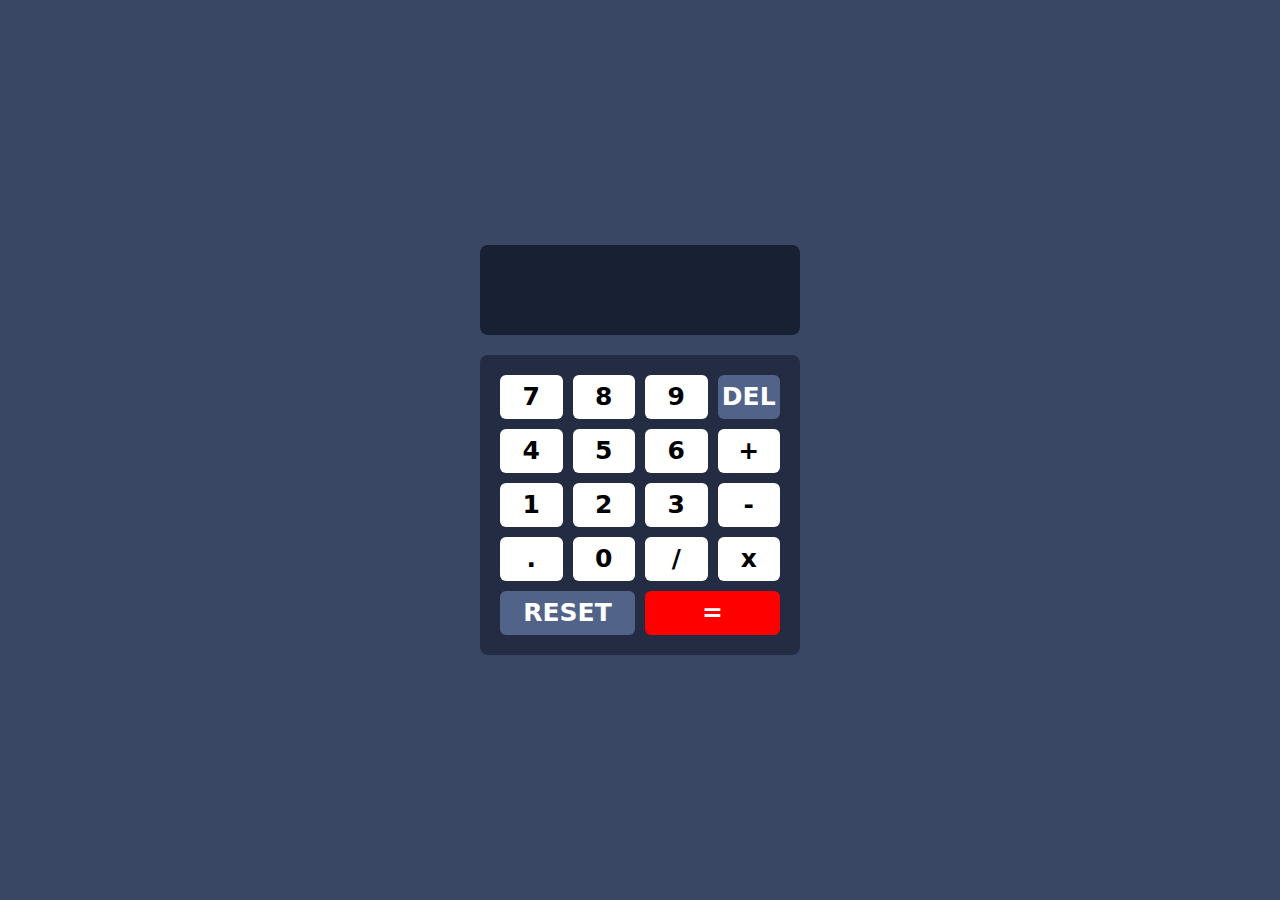
==== Calculator/index.html @ da69f26b "Final project" ====
<!DOCTYPE html>
<html lang="en">
<head>
    <meta charset="UTF-8">
    <meta name="viewport" content="width=device-width, initial-scale=1.0">
    <!-- Css link -->
    <link rel="stylesheet" href="style.css">
    <!-- script link -->
    <script src="script.js" defer></script>
    
    <!-- Bootstrap link-->
    <!-- Make sure using internet for the boostrap to work!! -->
    <link href="https://cdn.jsdelivr.net/npm/bootstrap@5.3.2/dist/css/bootstrap.min.css" rel="stylesheet">

    <title>Calculator</title>
</head>
<body>
    
    <main class="d-flex justify-content-center align-items-center">
        <div id="Calculator" class="col-11 col-lg-3 col-md-5">
            <div class="calcOutput">
                
            </div>
    
            <div class="userInput">
                <button onclick="Press('7')">7</button>
                <button onclick="Press('8')">8</button>
                <button onclick="Press('9')">9</button>
                <button onclick="Del()" class="DEL">DEL</button>
                
                <button onclick="Press('4')">4</button>
                <button onclick="Press('5')">5</button>
                <button onclick="Press('6')">6</button>
                <button onclick="Press('+')">+</button>
    
                <button onclick="Press('1')">1</button>
                <button onclick="Press('2')">2</button>
                <button onclick="Press('3')">3</button>
                <button onclick="Press('-')">-</button>
    
                <button onclick="Press('.')">.</button>
                <button onclick="Press('0')">0</button>
                <button onclick="Press('/')">/</button>
                <button onclick="Press('x')">x</button>
                
                <button class="wide RESET" onclick="Reset()">RESET</button>
                <button class="wide equal" onclick="equal()">=</button>
            </div>
        </div>
    </main>

    <!-- Bootstrap JS (Popper and Bootstrap) -->
    <script src="https://cdn.jsdelivr.net/npm/@popperjs/core@2.11.8/dist/umd/popper.min.js"></script>
    <script src="https://cdn.jsdelivr.net/npm/bootstrap@5.3.2/dist/js/bootstrap.min.js"></script>
    
</body>
</html>
---- Calculator/style.css ----
*{
    margin: 0;
    padding: 0;
    box-sizing: border-box;
}

body {
    background-color: #3A4764 !important;
    height: 100vh;
    display: flex;
    justify-content: center;
    align-items: center;
}

main{
    width: 100vw;
    height: 100vh;
    text-align: center;
}

#Calculator{
    display: grid;
    grid-template-rows: 90px 300px;
    grid-gap: 20px;
}

#Calculator .calcOutput{
    display: flex;
    justify-content: flex-end;
    align-items: center;
    padding: 20px;
    font-size: clamp(1.6rem, 2vw, 2rem);
    font-weight: bold;
    background-color: #182034;
    border-radius: 8px;
    color: white;
}

#Calculator .userInput{
    display: grid;
    grid-template-columns: repeat(4, 1fr);
    grid-gap: 10px;
    background-color: #232C43;
    color: #444B5A;
    padding: 20px;
    border-radius: 8px;
}

#Calculator .userInput button{
    background-color: #FFFFFF;
    font-weight: 700;
    font-size: 25px;
    border-radius: 6px;
    border: none !important;
}

#Calculator .userInput .wide{
    grid-column: span 2;
}

#Calculator .userInput .RESET, #Calculator .userInput .DEL{
    background-color: #516388;
    color: white;
}

#Calculator .userInput .equal{
    background-color: red;
    color: white;
}
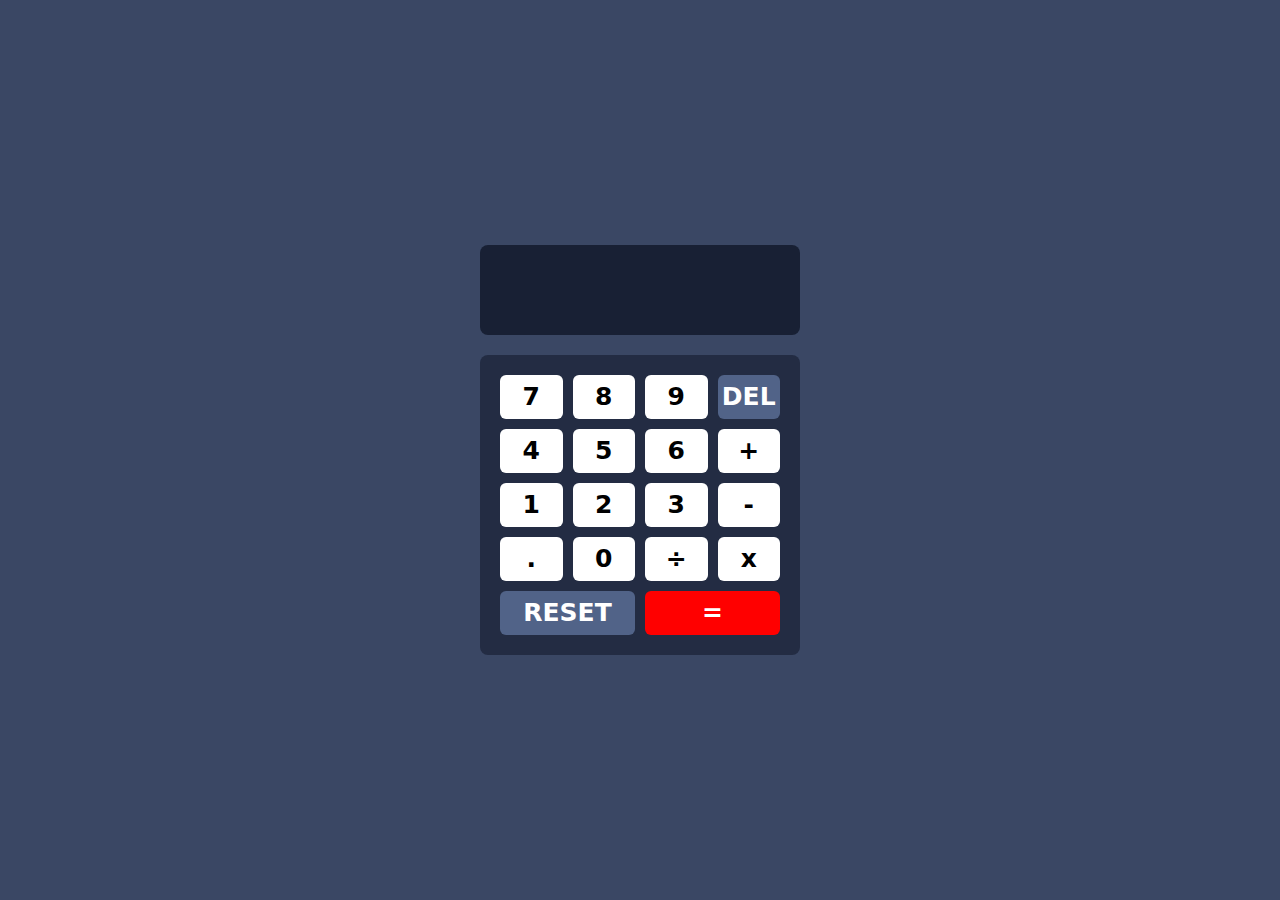
==== commit c6142fd6: "change '/' to '÷'" ====
--- a/Calculator/index.html
+++ b/Calculator/index.html
@@ -40,7 +40,7 @@
     
                 <button onclick="Press('.')">.</button>
                 <button onclick="Press('0')">0</button>
-                <button onclick="Press('/')">/</button>
+                <button onclick="Press('÷')">÷</button>
                 <button onclick="Press('x')">x</button>
                 
                 <button class="wide RESET" onclick="Reset()">RESET</button>
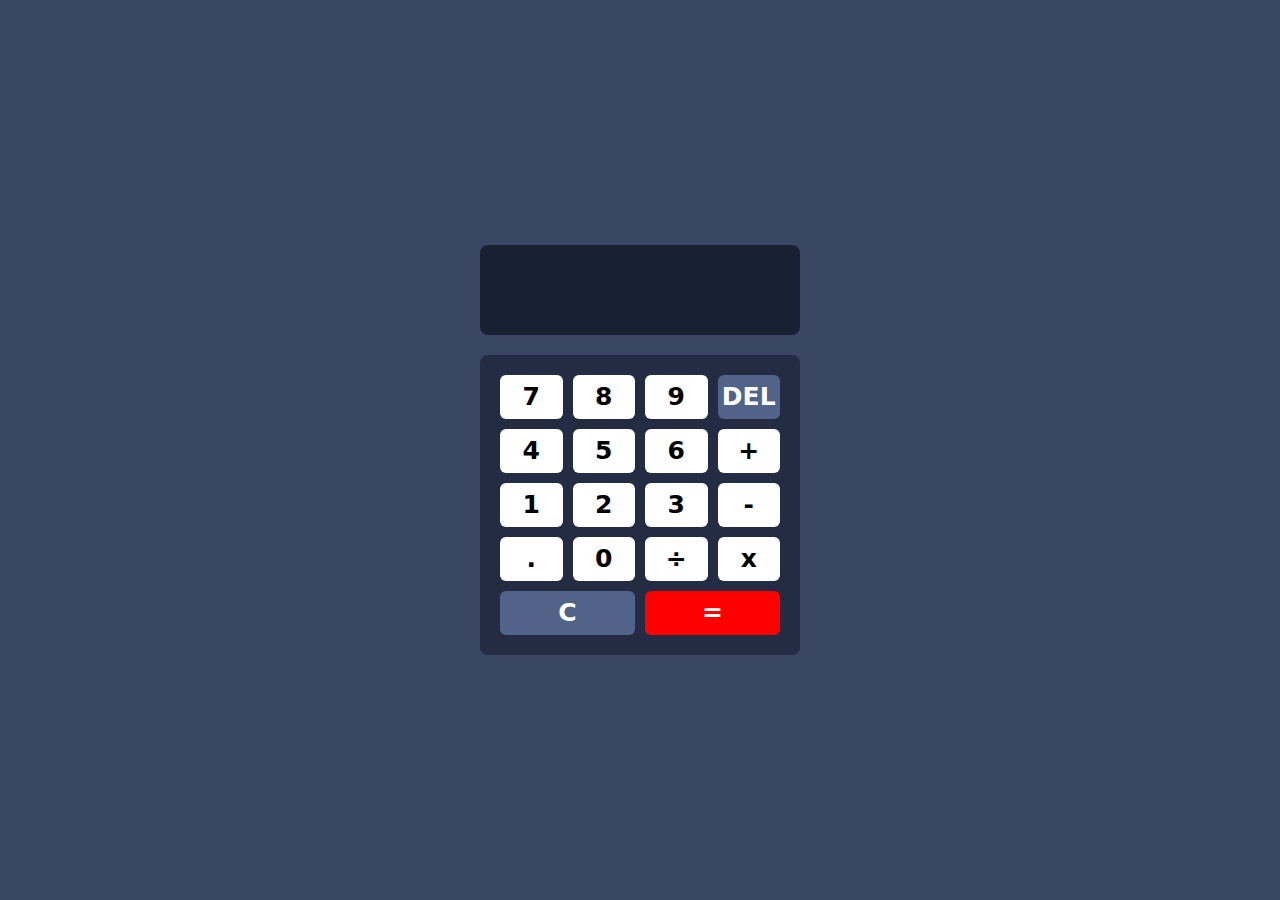
==== commit 8d6fb817: "changed 'RESET' to 'C'" ====
--- a/Calculator/index.html
+++ b/Calculator/index.html
@@ -43,7 +43,7 @@
                 <button onclick="Press('÷')">÷</button>
                 <button onclick="Press('x')">x</button>
                 
-                <button class="wide RESET" onclick="Reset()">RESET</button>
+                <button class="wide RESET" onclick="Reset()">C</button>
                 <button class="wide equal" onclick="equal()">=</button>
             </div>
         </div>
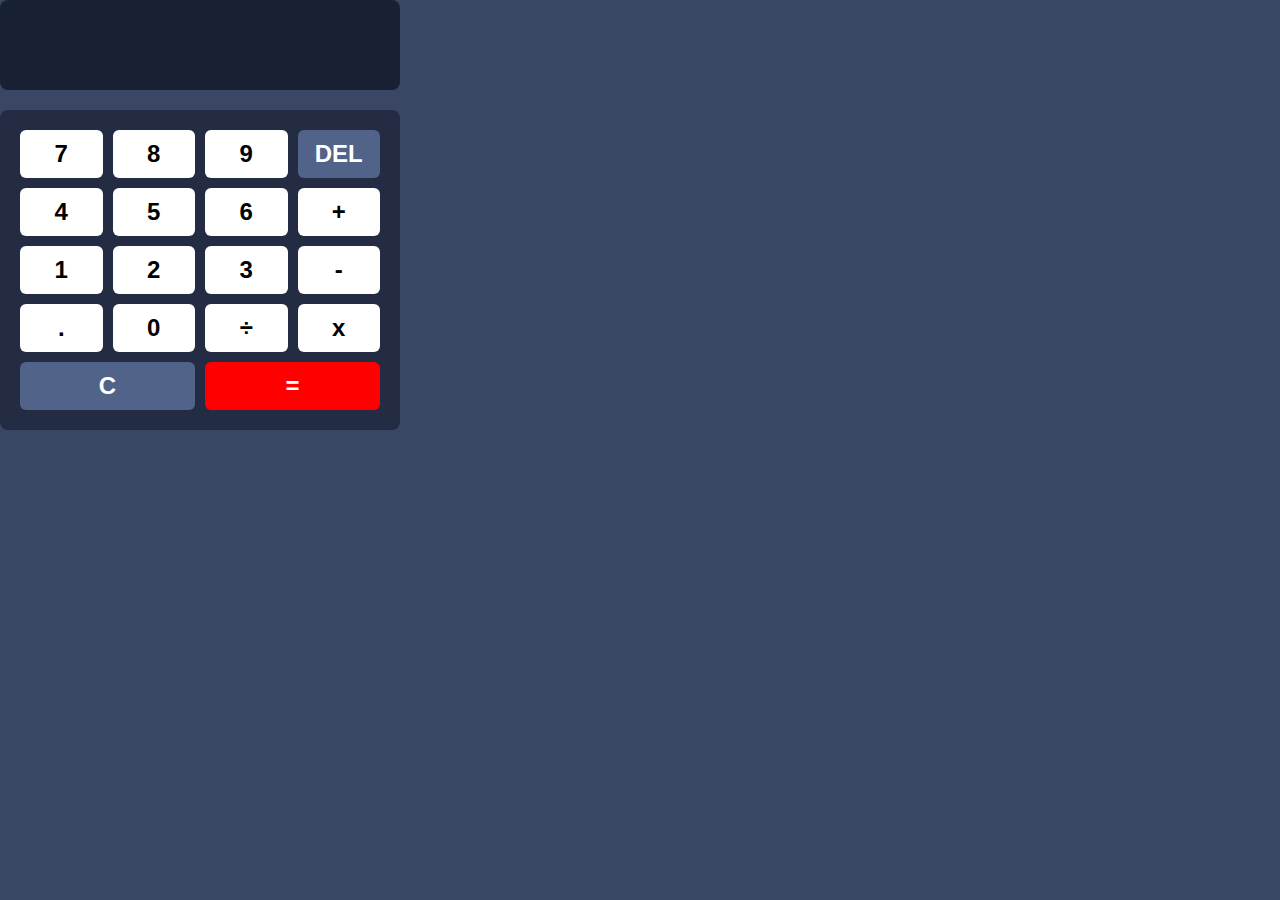
==== commit 018d64a5: "removed bootstrap" ====
--- a/Calculator/index.html
+++ b/Calculator/index.html
@@ -7,17 +7,13 @@
     <link rel="stylesheet" href="style.css">
     <!-- script link -->
     <script src="script.js" defer></script>
-    
-    <!-- Bootstrap link-->
-    <!-- Make sure using internet for the boostrap to work!! -->
-    <link href="https://cdn.jsdelivr.net/npm/bootstrap@5.3.2/dist/css/bootstrap.min.css" rel="stylesheet">
 
     <title>Calculator</title>
 </head>
 <body>
     
-    <main class="d-flex justify-content-center align-items-center">
-        <div id="Calculator" class="col-11 col-lg-3 col-md-5">
+    <main>
+        <div id="Calculator">
             <div class="calcOutput">
                 
             </div>
@@ -48,10 +44,6 @@
             </div>
         </div>
     </main>
-
-    <!-- Bootstrap JS (Popper and Bootstrap) -->
-    <script src="https://cdn.jsdelivr.net/npm/@popperjs/core@2.11.8/dist/umd/popper.min.js"></script>
-    <script src="https://cdn.jsdelivr.net/npm/bootstrap@5.3.2/dist/js/bootstrap.min.js"></script>
     
 </body>
 </html>--- a/Calculator/style.css
+++ b/Calculator/style.css
@@ -1,4 +1,4 @@
-*{
+* {
     margin: 0;
     padding: 0;
     box-sizing: border-box;
@@ -12,58 +12,99 @@
     align-items: center;
 }
 
-main{
-    width: 100vw;
+main {
+    width: 100%;
     height: 100vh;
     text-align: center;
 }
 
-#Calculator{
+#Calculator {
     display: grid;
-    grid-template-rows: 90px 300px;
-    grid-gap: 20px;
+    grid-template-rows: 90px auto;
+    gap: 20px;
+    width: 90%;
+    max-width: 400px;
 }
 
-#Calculator .calcOutput{
+#Calculator .calcOutput {
     display: flex;
     justify-content: flex-end;
     align-items: center;
     padding: 20px;
-    font-size: clamp(1.6rem, 2vw, 2rem);
+    font-size: 1.9rem;
     font-weight: bold;
     background-color: #182034;
     border-radius: 8px;
     color: white;
+    white-space: nowrap;
 }
 
-#Calculator .userInput{
+#Calculator .userInput {
     display: grid;
     grid-template-columns: repeat(4, 1fr);
-    grid-gap: 10px;
+    gap: 10px;
     background-color: #232C43;
     color: #444B5A;
     padding: 20px;
     border-radius: 8px;
 }
 
-#Calculator .userInput button{
+#Calculator .userInput button {
     background-color: #FFFFFF;
     font-weight: 700;
-    font-size: 25px;
+    font-size: 1.5rem;
     border-radius: 6px;
     border: none !important;
+    padding: 10px;
+    transition: background-color 0.3s ease, transform 0.2s;
 }
 
-#Calculator .userInput .wide{
+#Calculator .userInput button:hover {
+    background-color: #e0e0e0;
+    transform: scale(1.05);
+}
+
+#Calculator .userInput .wide {
     grid-column: span 2;
 }
 
-#Calculator .userInput .RESET, #Calculator .userInput .DEL{
+#Calculator .userInput .RESET,
+#Calculator .userInput .DEL {
     background-color: #516388;
     color: white;
 }
 
-#Calculator .userInput .equal{
+#Calculator .userInput .equal {
     background-color: red;
     color: white;
+}
+
+/* Add media queries for smaller screens */
+@media (max-width: 768px) {
+    #Calculator {
+        gap: 15px;
+        max-width: 85%;
+    }
+
+    #Calculator .calcOutput {
+        font-size: 2rem;
+        padding: 15px;
+    }
+
+    #Calculator .userInput button {
+        font-size: 1.2rem;
+        padding: 8px;
+    }
+}
+
+@media (max-width: 450px) {
+    #Calculator .calcOutput {
+        font-size: 1.3rem;
+        padding: 10px;
+    }
+
+    #Calculator .userInput button {
+        font-size: 1rem;
+        padding: 6px;
+    }
 }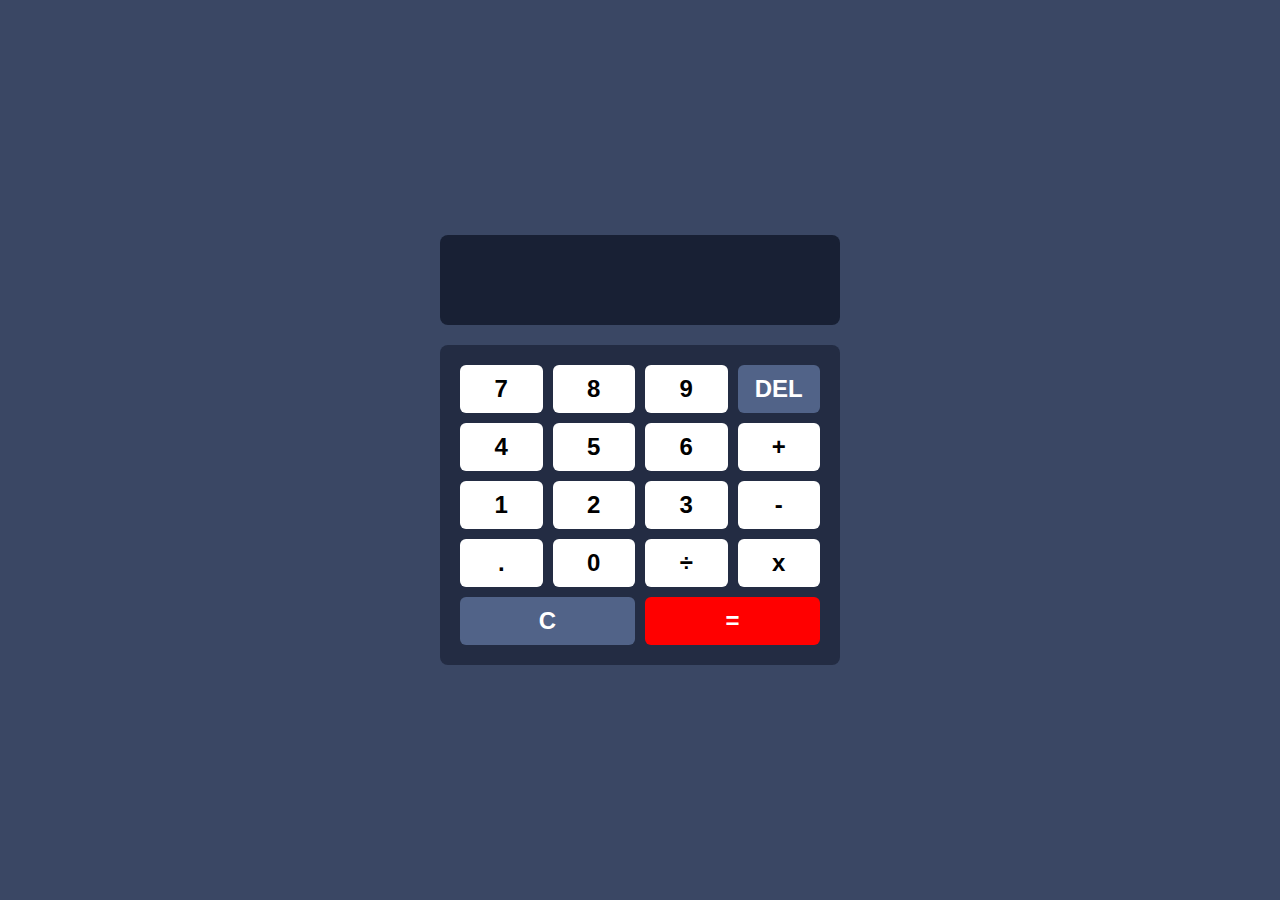
==== commit 7d372bfa: "Final project" ====
--- a/Calculator/index.html
+++ b/Calculator/index.html
@@ -46,4 +46,4 @@
     </main>
     
 </body>
-</html>+</html>
--- a/Calculator/style.css
+++ b/Calculator/style.css
@@ -15,6 +15,9 @@
 main {
     width: 100%;
     height: 100vh;
+    display: flex;
+    justify-content: center;
+    align-items: center;
     text-align: center;
 }
 
@@ -31,7 +34,7 @@
     justify-content: flex-end;
     align-items: center;
     padding: 20px;
-    font-size: 1.9rem;
+    font-size: 2.2rem;
     font-weight: bold;
     background-color: #182034;
     border-radius: 8px;
@@ -87,7 +90,7 @@
     }
 
     #Calculator .calcOutput {
-        font-size: 2rem;
+        font-size: 2.5rem;
         padding: 15px;
     }
 
@@ -97,9 +100,9 @@
     }
 }
 
-@media (max-width: 450px) {
+@media (max-width: 480px) {
     #Calculator .calcOutput {
-        font-size: 1.3rem;
+        font-size: 1.5rem;
         padding: 10px;
     }
 
